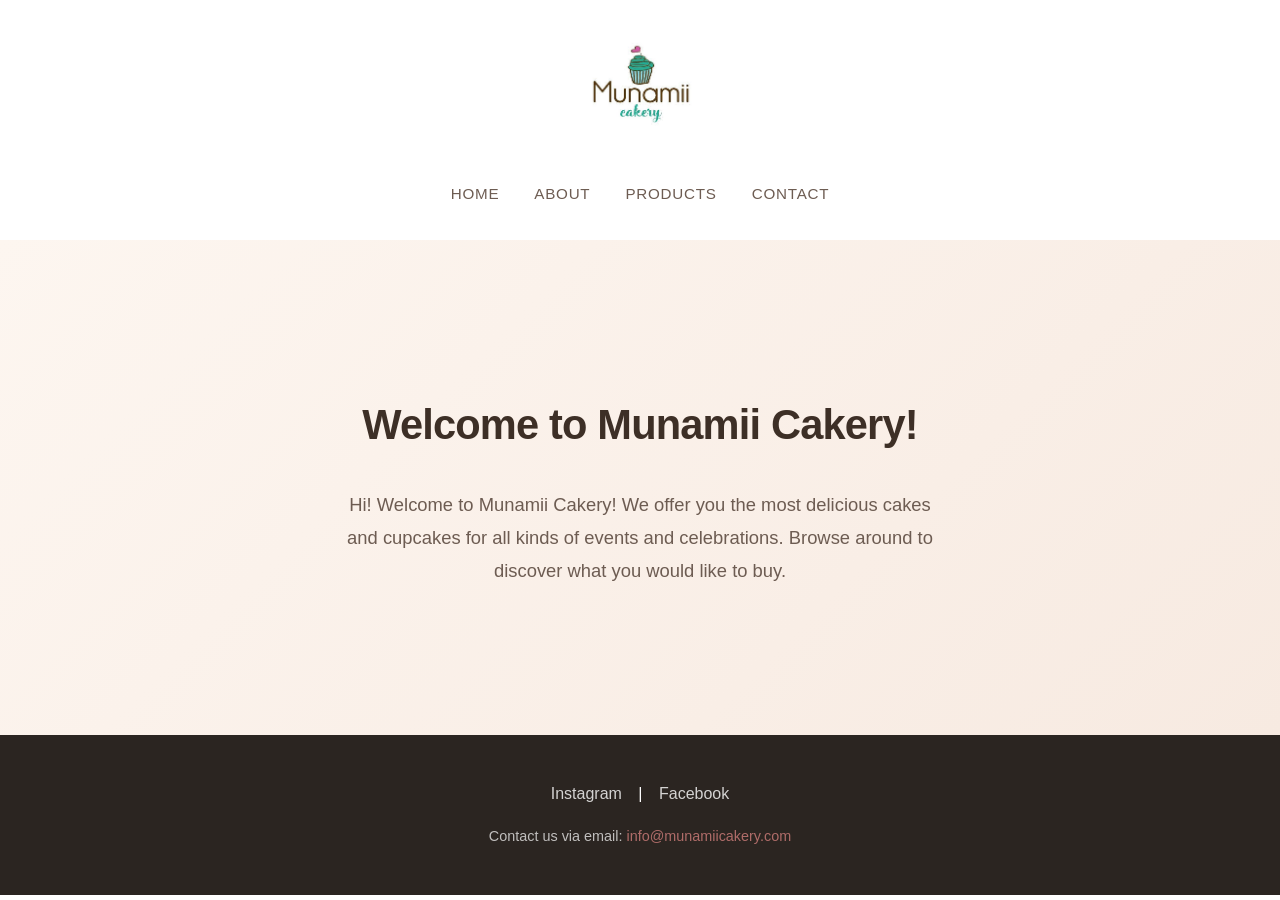
==== index.html @ a523f377 "Add files via upload" ====
<!DOCTYPE html>
<html lang="en">
<head>
    <meta charset="UTF-8">
    <meta name="viewport" content="width=device-width, initial-scale=1.0">
    <title>Munamii Cakery | Home</title>
    <link rel="stylesheet" href="style.css">
</head>
<body>

    <header>
        <img src="images.jpeg" alt="Munamii Cakery Logo" class="logo">
        <nav>
            <a href="index.html">Home</a>
            <a href="about.html">About</a>
            <a href="products.html">Products</a>
            <a href="contact.html">Contact</a>
        </nav>
    </header>

    <main>
        <h1>Welcome to Munamii Cakery!</h1>
        <p style="text-align: center; max-width: 600px; margin: 0 auto;">
            Hi! Welcome to Munamii Cakery! We offer you the most delicious cakes and cupcakes for all kinds of events and celebrations. Browse around to discover what you would like to buy.
        </p>
    </main>

    <footer>
        <div class="footer-links">
            <a href="https://www.instagram.com/munamii.cakery/" target="_blank">Instagram</a> | 
            <a href="https://www.facebook.com/p/munamiicakery-100068077487468/  " target="_blank">Facebook</a>
        </div>
        <div class="footer-email">
            Contact us via email: <a href="mailto:info@munamiicakery.com">info@munamiicakery.com</a>
        </div>
    </footer>

</body>
</html>
---- style.css ----
* {
    box-sizing: border-box;
    margin: 0;
    padding: 0;
}
body {
    font-family: -apple-system, BlinkMacSystemFont, "Segoe UI", Roboto, Helvetica, Arial, sans-serif;
    color: #4a3b32; 
    line-height: 1.8; 
    background-color: #ffffff;
}

header {
    background-color: #ffffff;
    text-align: center;
    padding: 35px 20px 25px 20px;
}
.logo {
    max-width: 110px;
    margin-bottom: 25px;
}
nav {
    display: flex;
    justify-content: center;
    gap: 35px; 
}
nav a {
    text-decoration: none;
    color: #6d5c52;
    font-weight: 500;
    font-size: 0.95rem;
    letter-spacing: 0.05em; 
    text-transform: uppercase;
    padding-bottom: 6px;
    transition: color 0.3s ease, border-color 0.3s ease;
    border-bottom: 2px solid transparent;
}
nav a:hover {
    color: #e88b88; 
    border-bottom: 2px solid #e88b88;
}

main {
    width: 100%;
    margin: 0 auto; 
    padding: 80px 20px; 
    min-height: 55vh;
    
    display: flex;
    flex-direction: column;
    justify-content: center;
    align-items: center;
    text-align: center;

   
    background: linear-gradient(135deg, #fdf6f0 0%, #f7eae1 100%); 
}


main h1 {
    font-size: 2.6rem;
    font-weight: 700;
    color: #3d2f26;
    margin-bottom: 25px;
    letter-spacing: -0.02em; 
}
main p {
    font-size: 1.15rem;
    color: #6d5c52;
    max-width: 620px;
    margin: 0 auto;
    font-weight: 400;
}

/* Category Headers like "Cupcakes" & "Wedding Cakes" */
.category-title {
    font-size: 1.6rem;
    font-weight: 600;
    color: #5c4d43;
    text-transform: uppercase;
    letter-spacing: 0.1em; 
    margin: 50px 0 30px 0;
    text-align: center;
    position: relative;
    padding-bottom: 12px;
}

/* Elegant line accent accent under the category title */
.category-title::after {
    content: '';
    position: absolute;
    bottom: 0;
    left: 50%;
    transform: translateX(-50%);
    width: 50px;
    height: 2px;
    background-color: #e88b88; 
}

/* Column grid for product cards */
.product-grid {
    display: grid;
    width: 100%;
    max-width: 1100px; 
    grid-template-columns: repeat(auto-fit, minmax(250px, 1fr)); 
    gap: 30px; 
    margin-bottom: 40px;
    padding: 10px 0;
}

/* Product Cards with Hover Micro-interactions */
.product-card {
    background: #ffffff;
    border-radius: 12px;
    padding: 16px;
    text-align: center;
    box-shadow: 0 4px 18px rgba(74, 59, 50, 0.04); 
    transition: transform 0.3s cubic-bezier(0.25, 0.46, 0.45, 0.94), 
                box-shadow 0.3s ease;
}

/* Lifts cards up cleanly when the consumer's mouse hovers over it */
.product-card:hover {
    transform: translateY(-6px);
    box-shadow: 0 12px 24px rgba(74, 59, 50, 0.09);
}

/* Product Menu Images - perfectly scaled */
.product-card img {
    width: 100%;
    height: 220px;
    object-fit: cover; 
    border-radius: 8px;
    margin-bottom: 15px;
}

/* Product Menu Titles */
.product-card h3 {
    font-size: 1.15rem;
    font-weight: 600;
    color: #3d2f26;
    margin-bottom: 6px;
}

/* Product Menu Prices */
.product-card p {
    font-size: 1.05rem;
    font-weight: 600;
    color: #e88b88; 
}
footer {
    background-color: #2b2521; 
    color: #fff;
    text-align: center;
    padding: 45px 20px;
    margin-top: 0; 
}
.footer-links {
    margin-bottom: 15px;
}
.footer-links a {
    color: #fff;
    text-decoration: none;
    font-weight: 500;
    margin: 0 12px;
    opacity: 0.8;
    transition: opacity 0.3s;
}
.footer-links a:hover {
    opacity: 1;
    color: #e88b88;
}
.footer-email {
    font-size: 0.9rem;
    opacity: 0.7;
}
.footer-email a {
    color: #e88b88;
    text-decoration: none;
}
.footer-email a:hover {
    text-decoration: underline;
}
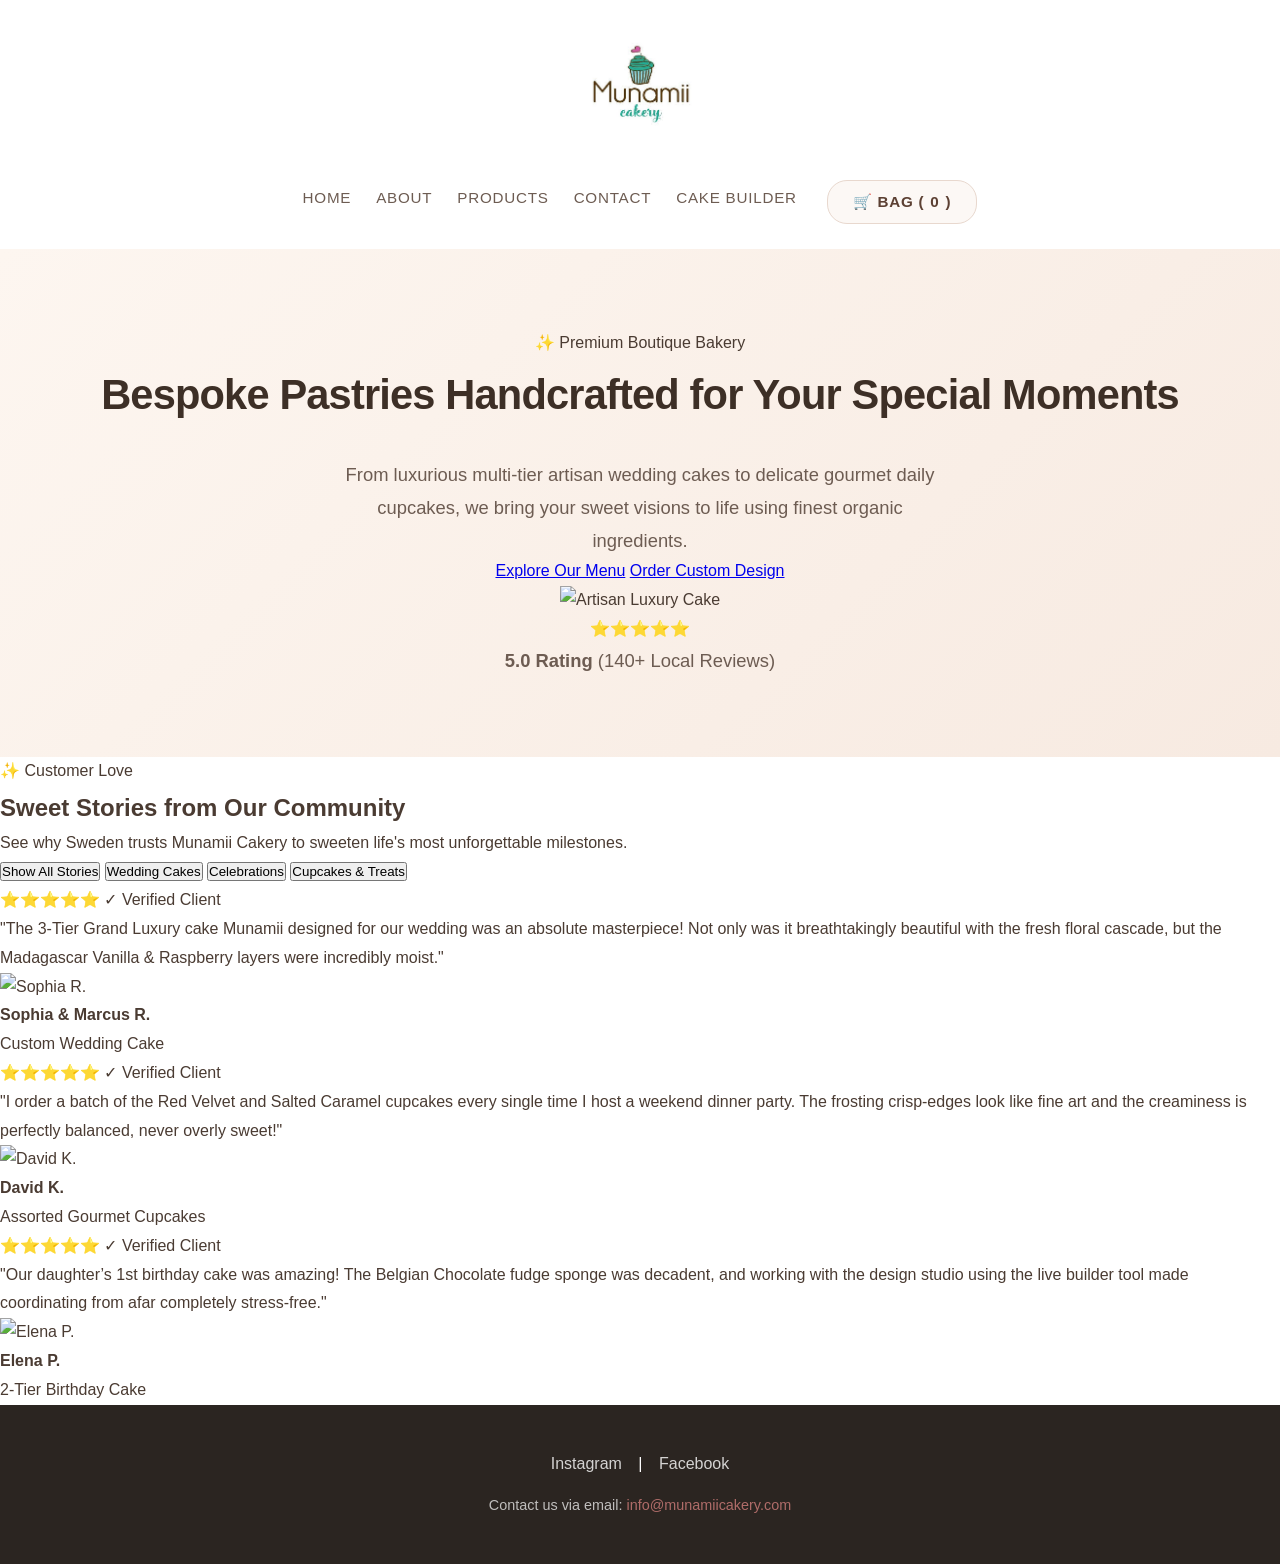
==== commit 76b49626: "Update index.html" ====
--- a/index.html
+++ b/index.html
@@ -3,32 +3,130 @@
 <head>
     <meta charset="UTF-8">
     <meta name="viewport" content="width=device-width, initial-scale=1.0">
-    <title>Munamii Cakery | Home</title>
+    <title>Munamii Cakery | Artisan Cakes & Cupcakes</title>
     <link rel="stylesheet" href="style.css">
 </head>
 <body>
 
     <header>
-        <img src="images.jpeg" alt="Munamii Cakery Logo" class="logo">
+        <img src="images.jpeg" alt="Munamii Cakery logo" class="logo">
         <nav>
             <a href="index.html">Home</a>
             <a href="about.html">About</a>
             <a href="products.html">Products</a>
             <a href="contact.html">Contact</a>
+            <a href="builder.html">Cake Builder</a>
+            <a href="products.html" class="cart-nav-link">
+                🛒 Bag (<span class="cart-badge">0</span>)
+            </a>
         </nav>
     </header>
 
     <main>
-        <h1>Welcome to Munamii Cakery!</h1>
-        <p style="text-align: center; max-width: 600px; margin: 0 auto;">
-            Hi! Welcome to Munamii Cakery! We offer you the most delicious cakes and cupcakes for all kinds of events and celebrations. Browse around to discover what you would like to buy.
-        </p>
+        <section class="hero-split-container">
+            
+            <div class="hero-left-content">
+                <span class="hero-tagline">✨ Premium Boutique Bakery</span>
+                <h1>Bespoke Pastries Handcrafted for Your Special Moments</h1>
+                <p>From luxurious multi-tier artisan wedding cakes to delicate gourmet daily cupcakes, we bring your sweet visions to life using finest organic ingredients.</p>
+                
+                <div class="hero-cta-buttons">
+                    <a href="products.html" class="hero-btn-primary">Explore Our Menu</a>
+                    <a href="builder.html" class="hero-btn-secondary">Order Custom Design</a>
+                </div>
+            </div>
+            
+            <div class="hero-right-visual">
+                <div class="hero-image-wrapper">
+                    <img src="https://images.unsplash.com/photo-1535254973040-607b474cb50d?auto=format&fit=crop&w=800&q=80" alt="Artisan Luxury Cake" class="main-hero-img">
+                    
+                    <div class="floating-review-badge">
+                        <span class="stars">⭐⭐⭐⭐⭐</span>
+                        <p><strong>5.0 Rating</strong> (140+ Local Reviews)</p>
+                    </div>
+                </div>
+            </div>
+
+        </section>
     </main>
+
+<!-- ======================================================= -->
+<!-- PREMIUM INTERACTIVE TESTIMONIAL GRID                    -->
+<!-- ======================================================= -->
+<section class="testimonials-section">
+    <div class="testimonials-intro">
+        <span class="about-tagline">✨ Customer Love</span>
+        <h2>Sweet Stories from Our Community</h2>
+        <p>See why Sweden trusts Munamii Cakery to sweeten life's most unforgettable milestones.</p>
+        
+        <!-- Interactive JavaScript Filtering Controls -->
+        <div class="testimonial-filters">
+            <button class="filter-btn active" data-filter="all">Show All Stories</button>
+            <button class="filter-btn" data-filter="wedding">Wedding Cakes</button>
+            <button class="filter-btn" data-filter="celebration">Celebrations</button>
+            <button class="filter-btn" data-filter="cupcakes">Cupcakes & Treats</button>
+        </div>
+    </div>
+
+    <!-- The Social Proof Dynamic Card Grid Grid Layout -->
+    <div class="testimonials-grid" id="testimonials-grid-wrapper">
+        
+        <!-- Card 1 (Wedding) -->
+        <div class="testimonial-card" data-category="wedding">
+            <div class="testimonial-header">
+                <span class="stars">⭐⭐⭐⭐⭐</span>
+                <span class="verified-badge">✓ Verified Client</span>
+            </div>
+            <p class="testimonial-quote">"The 3-Tier Grand Luxury cake Munamii designed for our wedding was an absolute masterpiece! Not only was it breathtakingly beautiful with the fresh floral cascade, but the Madagascar Vanilla & Raspberry layers were incredibly moist."</p>
+            <div class="testimonial-author">
+                <img src="https://images.unsplash.com/photo-1534528741775-53994a69daeb?auto=format&fit=crop&w=100&q=80" alt="Sophia R." class="author-avatar">
+                <div class="author-info">
+                    <h4>Sophia & Marcus R.</h4>
+                    <p>Custom Wedding Cake</p>
+                </div>
+            </div>
+        </div>
+
+        <!-- Card 2 (Cupcakes) -->
+        <div class="testimonial-card" data-category="cupcakes">
+            <div class="testimonial-header">
+                <span class="stars">⭐⭐⭐⭐⭐</span>
+                <span class="verified-badge">✓ Verified Client</span>
+            </div>
+            <p class="testimonial-quote">"I order a batch of the Red Velvet and Salted Caramel cupcakes every single time I host a weekend dinner party. The frosting crisp-edges look like fine art and the creaminess is perfectly balanced, never overly sweet!"</p>
+            <div class="testimonial-author">
+                <img src="https://images.unsplash.com/photo-1507003211169-0a1dd7228f2d?auto=format&fit=crop&w=100&q=80" alt="David K." class="author-avatar">
+                <div class="author-info">
+                    <h4>David K.</h4>
+                    <p>Assorted Gourmet Cupcakes</p>
+                </div>
+            </div>
+        </div>
+
+        <!-- Card 3 (Celebration) -->
+        <div class="testimonial-card" data-category="celebration">
+            <div class="testimonial-header">
+                <span class="stars">⭐⭐⭐⭐⭐</span>
+                <span class="verified-badge">✓ Verified Client</span>
+            </div>
+            <p class="testimonial-quote">"Our daughter’s 1st birthday cake was amazing! The Belgian Chocolate fudge sponge was decadent, and working with the design studio using the live builder tool made coordinating from afar completely stress-free."</p>
+            <div class="testimonial-author">
+                <img src="https://images.unsplash.com/photo-1494790108377-be9c29b29330?auto=format&fit=crop&w=100&q=80" alt="Elena P." class="author-avatar">
+                <div class="author-info">
+                    <h4>Elena P.</h4>
+                    <p>2-Tier Birthday Cake</p>
+                </div>
+            </div>
+        </div>
+
+    </div>
+</section>
+
 
     <footer>
         <div class="footer-links">
-            <a href="https://www.instagram.com/munamii.cakery/" target="_blank">Instagram</a> | 
-            <a href="https://www.facebook.com/p/munamiicakery-100068077487468/  " target="_blank">Facebook</a>
+            <a href="https://instagram.com" target="_blank">Instagram</a> | 
+            <a href="https://facebook.com" target="_blank">Facebook</a>
         </div>
         <div class="footer-email">
             Contact us via email: <a href="mailto:info@munamiicakery.com">info@munamiicakery.com</a>
@@ -36,4 +134,4 @@
     </footer>
 
 </body>
-</html>+</html>
--- a/style.css
+++ b/style.css
@@ -86,7 +86,7 @@
     padding-bottom: 12px;
 }
 
-/* Elegant line accent accent under the category title */
+/* line accent accent under the category title */
 .category-title::after {
     content: '';
     position: absolute;
@@ -126,7 +126,7 @@
     box-shadow: 0 12px 24px rgba(74, 59, 50, 0.09);
 }
 
-/* Product Menu Images - perfectly scaled */
+/* Product Menu Images */
 .product-card img {
     width: 100%;
     height: 220px;
@@ -181,4 +181,337 @@
 }
 .footer-email a:hover {
     text-decoration: underline;
-}+}
+
+/* ==========================================================================
+   Munamii Cakery Premium Cart Integration Design System
+   ========================================================================== */
+
+/* The Main Slide-out Panel Theme overrides */
+.cart-drawer {
+    position: fixed;
+    top: 0;
+    right: -450px; /* Hidden offscreen */
+    width: 100%;
+    max-width: 420px;
+    height: 100vh;
+    background-color: #fdfaf7; /* Matches warm bakery soft-cream backdrop */
+    box-shadow: -8px 0 35px rgba(92, 64, 51, 0.15); /* Soft chocolate drop shadow */
+    z-index: 1000;
+    display: flex;
+    flex-direction: column;
+    transition: right 0.4s cubic-bezier(0.16, 1, 0.3, 1);
+}
+
+.cart-drawer.open {
+    right: 0;
+}
+
+/* Header Panel Design inside Cart */
+.cart-header {
+    padding: 24px;
+    border-bottom: 1px solid #ebdcd0; /* Elegant light-brown divider line */
+    display: flex;
+    justify-content: space-between;
+    align-items: center;
+    background-color: #ffffff;
+}
+
+.cart-header h2 {
+    font-size: 1.4rem;
+    font-weight: 700;
+    color: #3e2723; /* Dark gourmet chocolate */
+    margin: 0;
+}
+
+.close-cart-btn {
+    background: none;
+    border: none;
+    font-size: 2.2rem;
+    cursor: pointer;
+    color: #8b5a2b; /* Premium brown close marker */
+    line-height: 1;
+    transition: color 0.2s ease;
+}
+
+.close-cart-btn:hover {
+    color: #3e2723;
+}
+
+/* Individual Product Rows inside Cart */
+.cart-item-row {
+    display: flex;
+    justify-content: space-between;
+    align-items: center;
+    margin-bottom: 16px;
+    padding: 16px;
+    background-color: #ffffff; /* Creates distinct cards for items in the bag */
+    border-radius: 12px;
+    border: 1px solid #ebdcd0;
+    box-shadow: 0 2px 6px rgba(92, 64, 51, 0.03);
+}
+
+.cart-item-info {
+    display: flex;
+    flex-direction: column;
+    gap: 4px;
+}
+
+.cart-item-info strong {
+    font-size: 1rem;
+    color: #3e2723;
+}
+
+.cart-item-single-price {
+    font-size: 0.85rem;
+    color: #8b5a2b; /* Warm milk chocolate subtitled text */
+}
+
+.cart-item-controls {
+    display: flex;
+    align-items: center;
+    gap: 12px;
+}
+
+/* Premium Plus/Minus Stepper Controls Styling */
+.quantity-stepper {
+    display: flex;
+    align-items: center;
+    background-color: #fdfaf7;
+    border: 1px solid #ebdcd0;
+    border-radius: 20px; /* Rounded pill style buttons */
+    overflow: hidden;
+    padding: 2px;
+}
+
+.stepper-btn {
+    background: none;
+    border: none;
+    padding: 6px 12px;
+    font-weight: 700;
+    font-size: 1rem;
+    cursor: pointer;
+    color: #8b5a2b;
+    transition: all 0.2s ease;
+    border-radius: 50%;
+}
+
+.stepper-btn:hover {
+    background-color: #8b5a2b;
+    color: #ffffff;
+}
+
+.stepper-value {
+    font-size: 0.95rem;
+    font-weight: 700;
+    min-width: 24px;
+    text-align: center;
+    color: #3e2723;
+}
+
+.cart-item-total-price {
+    font-weight: 700;
+    color: #3e2723;
+    font-size: 1rem;
+    min-width: 65px;
+    text-align: right;
+}
+
+/* Trash Bin Reset */
+.delete-item-btn {
+    background: none;
+    border: none;
+    cursor: pointer;
+    font-size: 1.1rem;
+    padding: 4px;
+    transition: transform 0.2s ease;
+}
+
+.delete-item-btn:hover {
+    transform: scale(1.15);
+}
+
+/* Footer & Calculations Panel Tweak */
+.cart-footer {
+    padding: 24px;
+    border-top: 1px solid #ebdcd0;
+    background-color: #ffffff;
+}
+
+.cart-total-row {
+    display: flex;
+    justify-content: space-between;
+    font-size: 1.3rem;
+    font-weight: 700;
+    margin-bottom: 20px;
+    color: #3e2723;
+}
+
+#cart-total-price {
+    color: #8b5a2b; /* Pricing highlight indicator */
+}
+
+/* Custom Backdrop Overlay Adjustment */
+.cart-overlay {
+    position: fixed;
+    top: 0;
+    left: 0;
+    width: 100vw;
+    height: 100vh;
+    background-color: rgba(62, 39, 35, 0.3); /* Soft warm translucent drop shadow barrier */
+    backdrop-filter: blur(5px); /* Soft focus background blur */
+    z-index: 999;
+    display: none;
+}
+
+.cart-overlay.open {
+    display: block;
+}
+/* ==========================================================================
+   Munamii Cakery Premium Brown E-Commerce Styles
+   ========================================================================== */
+
+/* 1. Header Navigation Bag Tweak */
+.cart-nav-link {
+    text-decoration: none;
+    color: #5c4033 !important; /* Deep warm brown text */
+    font-weight: 600;
+    margin-left: 20px;
+    padding: 6px 12px;
+    border-radius: 20px;
+    background-color: #fcf8f5; /* Ultra light cream background */
+    border: 1px solid #e8d8ce;
+    transition: all 0.2s ease;
+}
+.cart-nav-link:hover {
+    background-color: #5c4033;
+    color: #ffffff !important;
+}
+
+/* 2. Product Card Meta Layout Fixes */
+.product-card-content {
+    padding: 20px;
+    text-align: left;
+    display: flex;
+    flex-direction: column;
+    gap: 12px;
+}
+.product-card-content h3 {
+    font-size: 1.15rem;
+    color: #3e2723; /* Very dark chocolate brown for headings */
+    margin: 0;
+}
+.product-meta {
+    display: flex;
+    justify-content: flex-start; /* Aligns both items to the left side together */
+    align-items: center;
+    gap: 20px;                   /* Controls the exact distance between price and button */
+    margin-top: 10px;
+}
+
+.price {
+    font-weight: 700;
+    font-size: 1.2rem;
+    color: #5c4033; /* Warm brown for prices */
+}
+
+/* 3. The New Beautiful Brown Add to Cart Button */
+.add-to-cart-btn {
+    background-color: #8b5a2b; /* Premium Milk Chocolate Brown */
+    color: #ffffff;
+    border: none;
+    padding: 5px 12px;
+    border-radius: 8px;
+    font-family: inherit;
+    font-weight: 600;
+    font-size: 0.85rem;
+    cursor: pointer;
+    box-shadow: 0 5px 4px rgba(139, 90, 43, 0.15);
+    transition: all 0.2s ease-in-out;
+}
+
+/* Button Hover State - Deepens to dark chocolate and lifts slightly */
+.add-to-cart-btn:hover {
+    background-color: #5c4033; /* Dark Roasted Chocolate Brown */
+    transform: translateY(-1px);
+    box-shadow: 0 4px 8px rgba(92, 64, 51, 0.25);
+}
+
+/* Button Active State - When clicked physically */
+.add-to-cart-btn:active {
+    transform: translateY(1px);
+}
+
+/* 4. Cart Drawer Checkout Button Theme Sync */
+.checkout-btn {
+    width: 100%;
+    background-color: #8b5a2b;
+    color: white;
+    padding: 14px;
+    border: none;
+    border-radius: 8px;
+    font-weight: 600;
+    font-size: 1rem;
+    cursor: pointer;
+    transition: background-color 0.2s ease;
+}
+.checkout-btn:hover {
+    background-color: #5c4033;
+}
+
+/* Styling for the typed field input inside your stepper */
+.stepper-input {
+    width: 38px;
+    background: transparent;
+    border: none;
+    text-align: center;
+    font-size: 0.95rem;
+    font-weight: 700;
+    color: #3e2723; /* Matching dark chocolate text */
+    font-family: inherit;
+    padding: 2px 0;
+}
+
+/* Removes default up/down arrows from input types inside the cart drawer */
+.stepper-input::-webkit-outer-spin-button,
+.stepper-input::-webkit-inner-spin-button {
+    -webkit-appearance: none;
+    margin: 0;
+}
+
+.stepper-input[type=number] {
+    -moz-appearance: textfield; /* Firefox support override */
+}
+
+/* When the user highlights or clicks into the box, give it a soft hint */
+.stepper-input:focus {
+    outline: none;
+    background-color: #f5eae1; /* Subtle highlight tone background */
+    border-radius: 4px;
+}
+
+header nav {
+    display: flex;
+    align-items: center; /* This forces perfect vertical centering for everything inside nav */
+    gap: 25px;           /* Controls the exact, even spacing between all links and the bag */
+}
+
+/* Update your existing .cart-nav-link block to make sure it plays nice with flexbox */
+.cart-nav-link {
+    text-decoration: none;
+    color: #5c4033 !important;
+    font-weight: 600;
+    /* Remove any large margin-left that might be pushing it away unequally */
+    margin-left: 5px; 
+    padding: 7.5px 25px;
+    border-radius: 20px;
+    background-color: #fcf8f5;
+    border: 1px solid #e8d8ce;
+    
+    /* Forces the cart emoji and text inside the button to align perfectly too */
+    display: inline-flex;
+    align-items: center;
+    gap: 6px; 
+    
+    transition: all 0.2s ease;
+}
